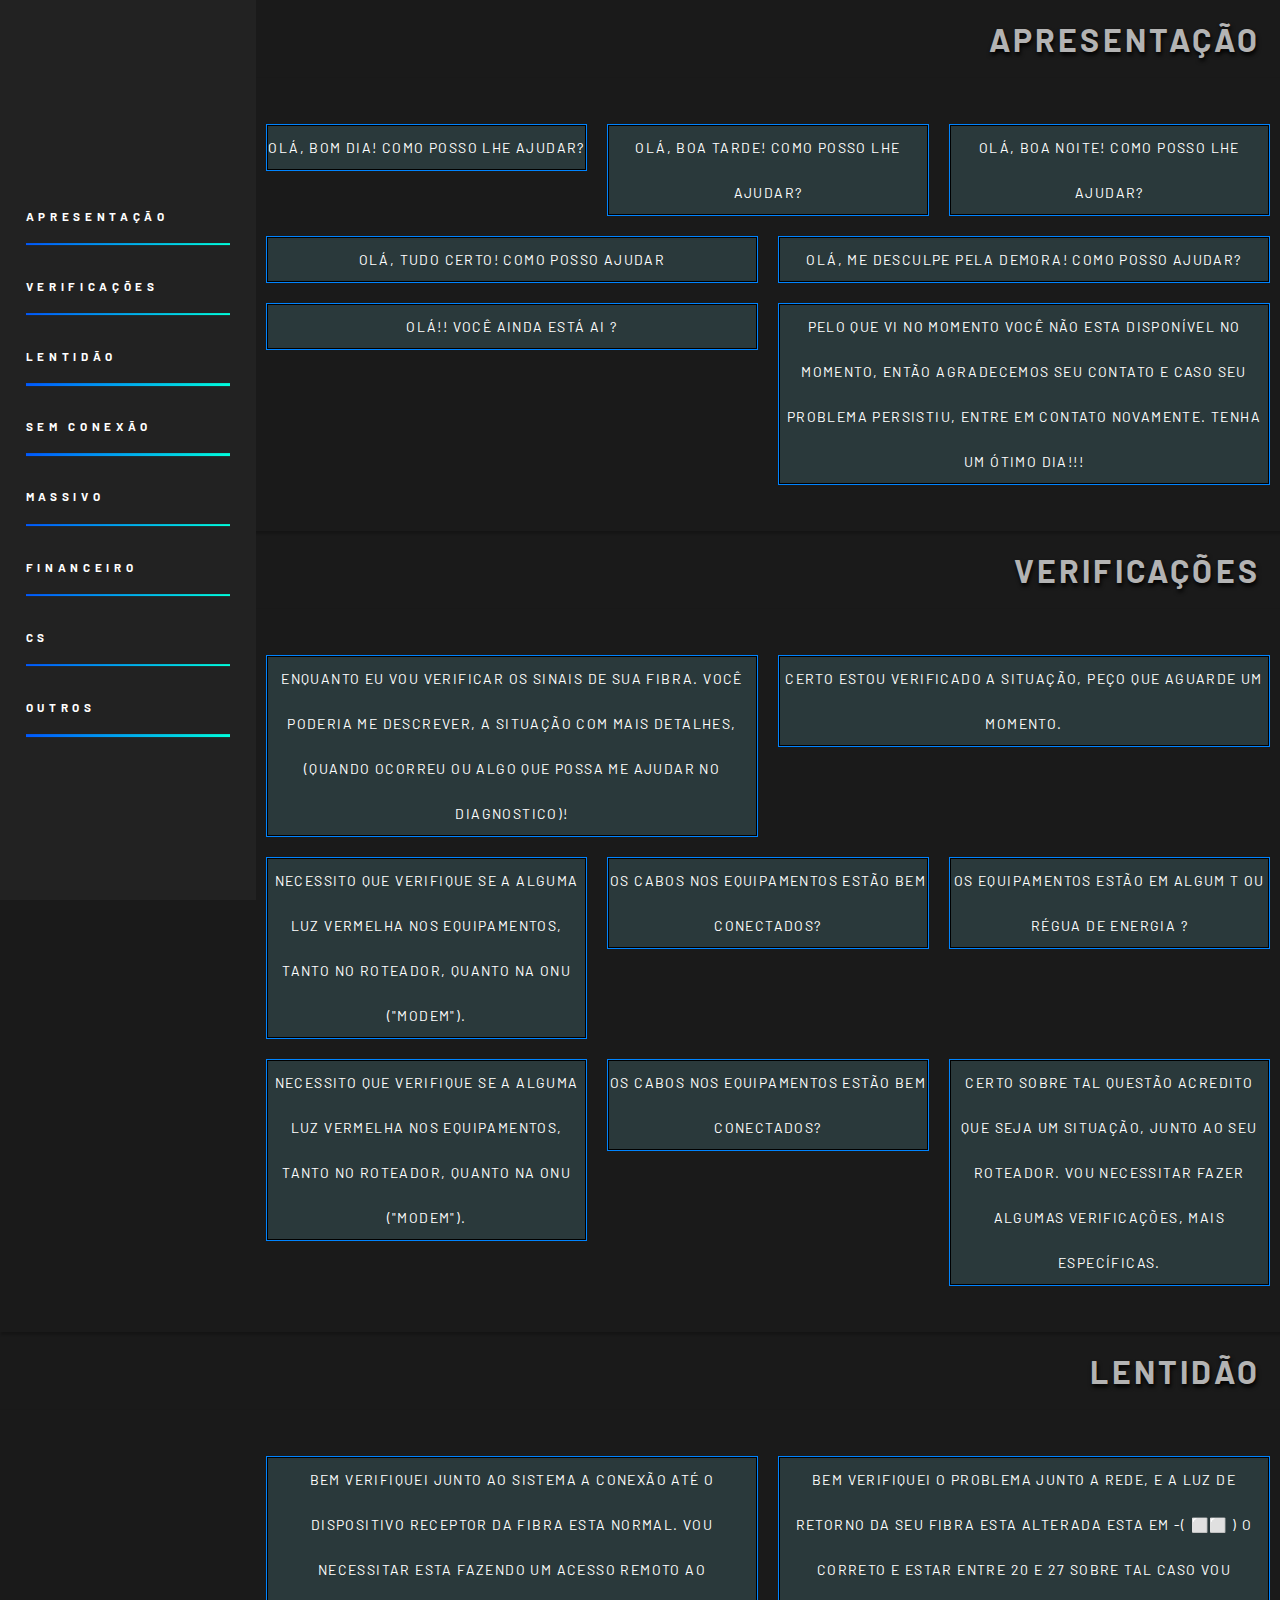
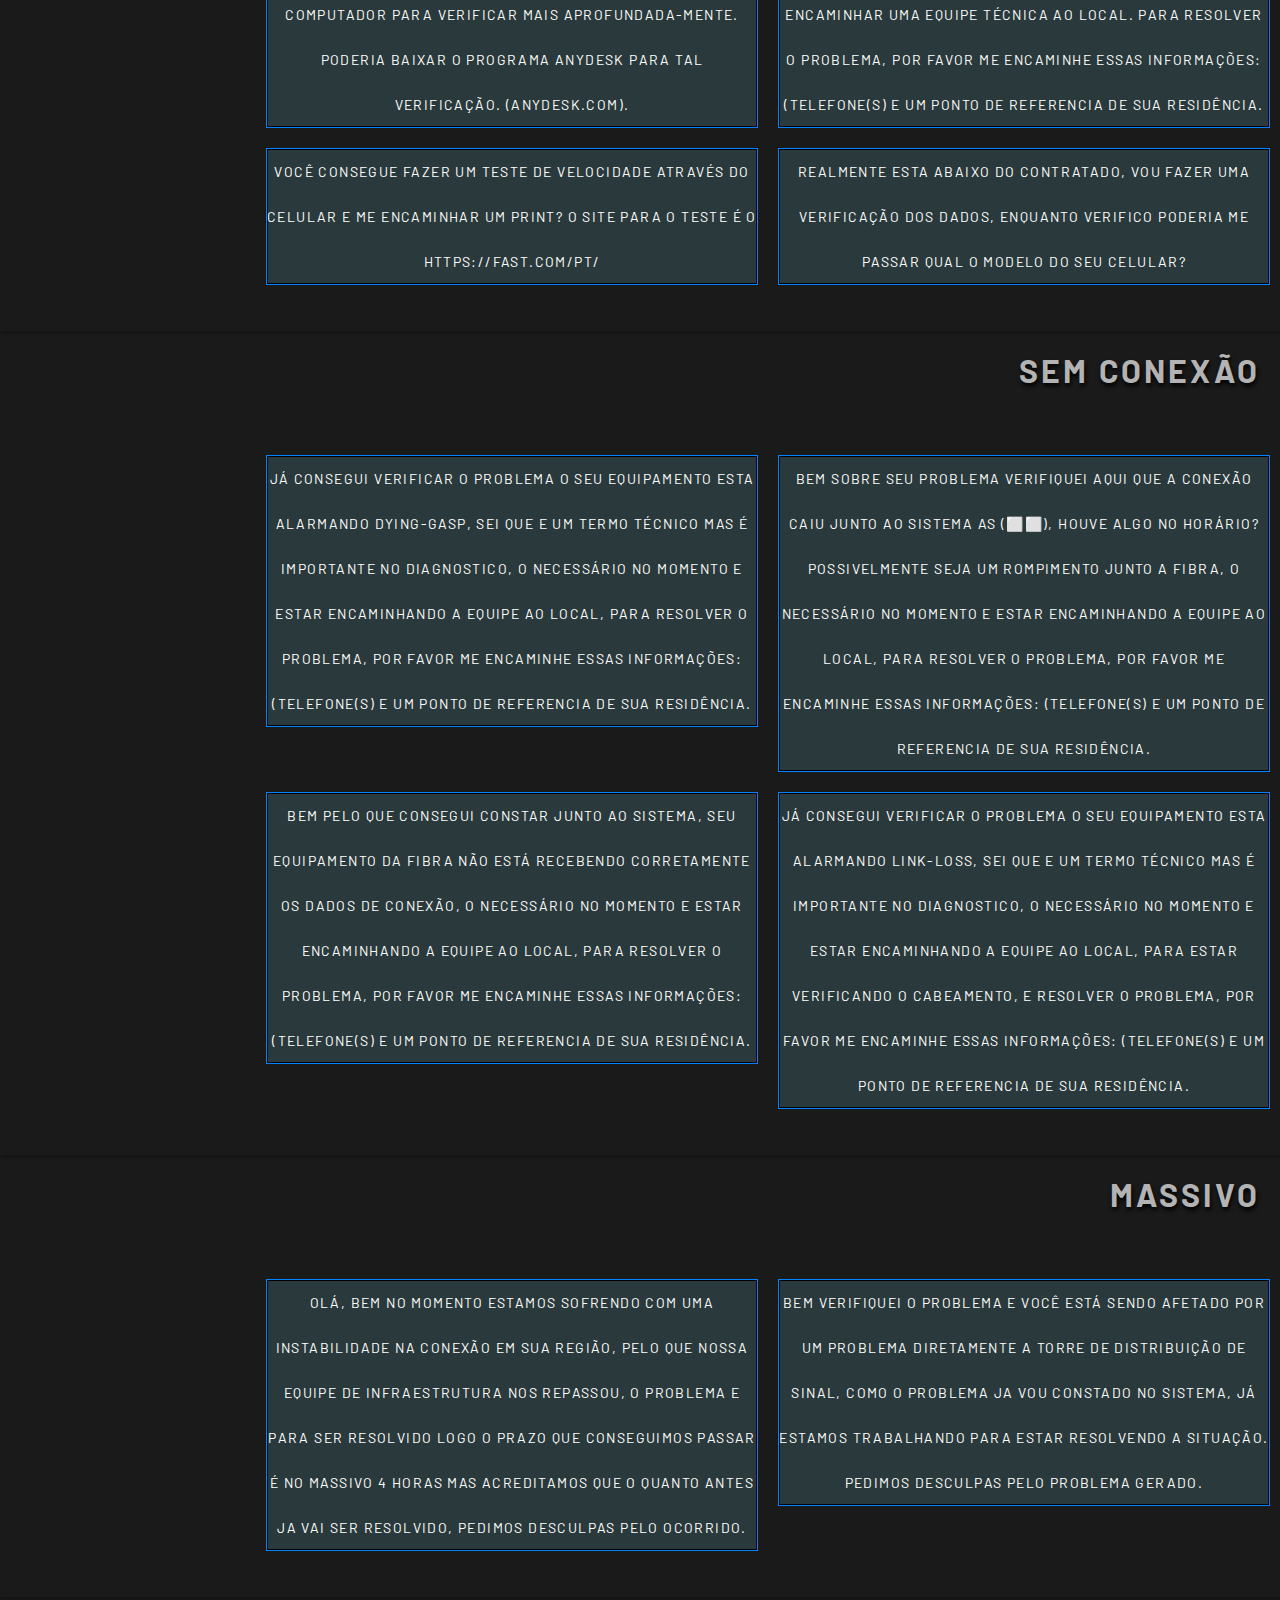
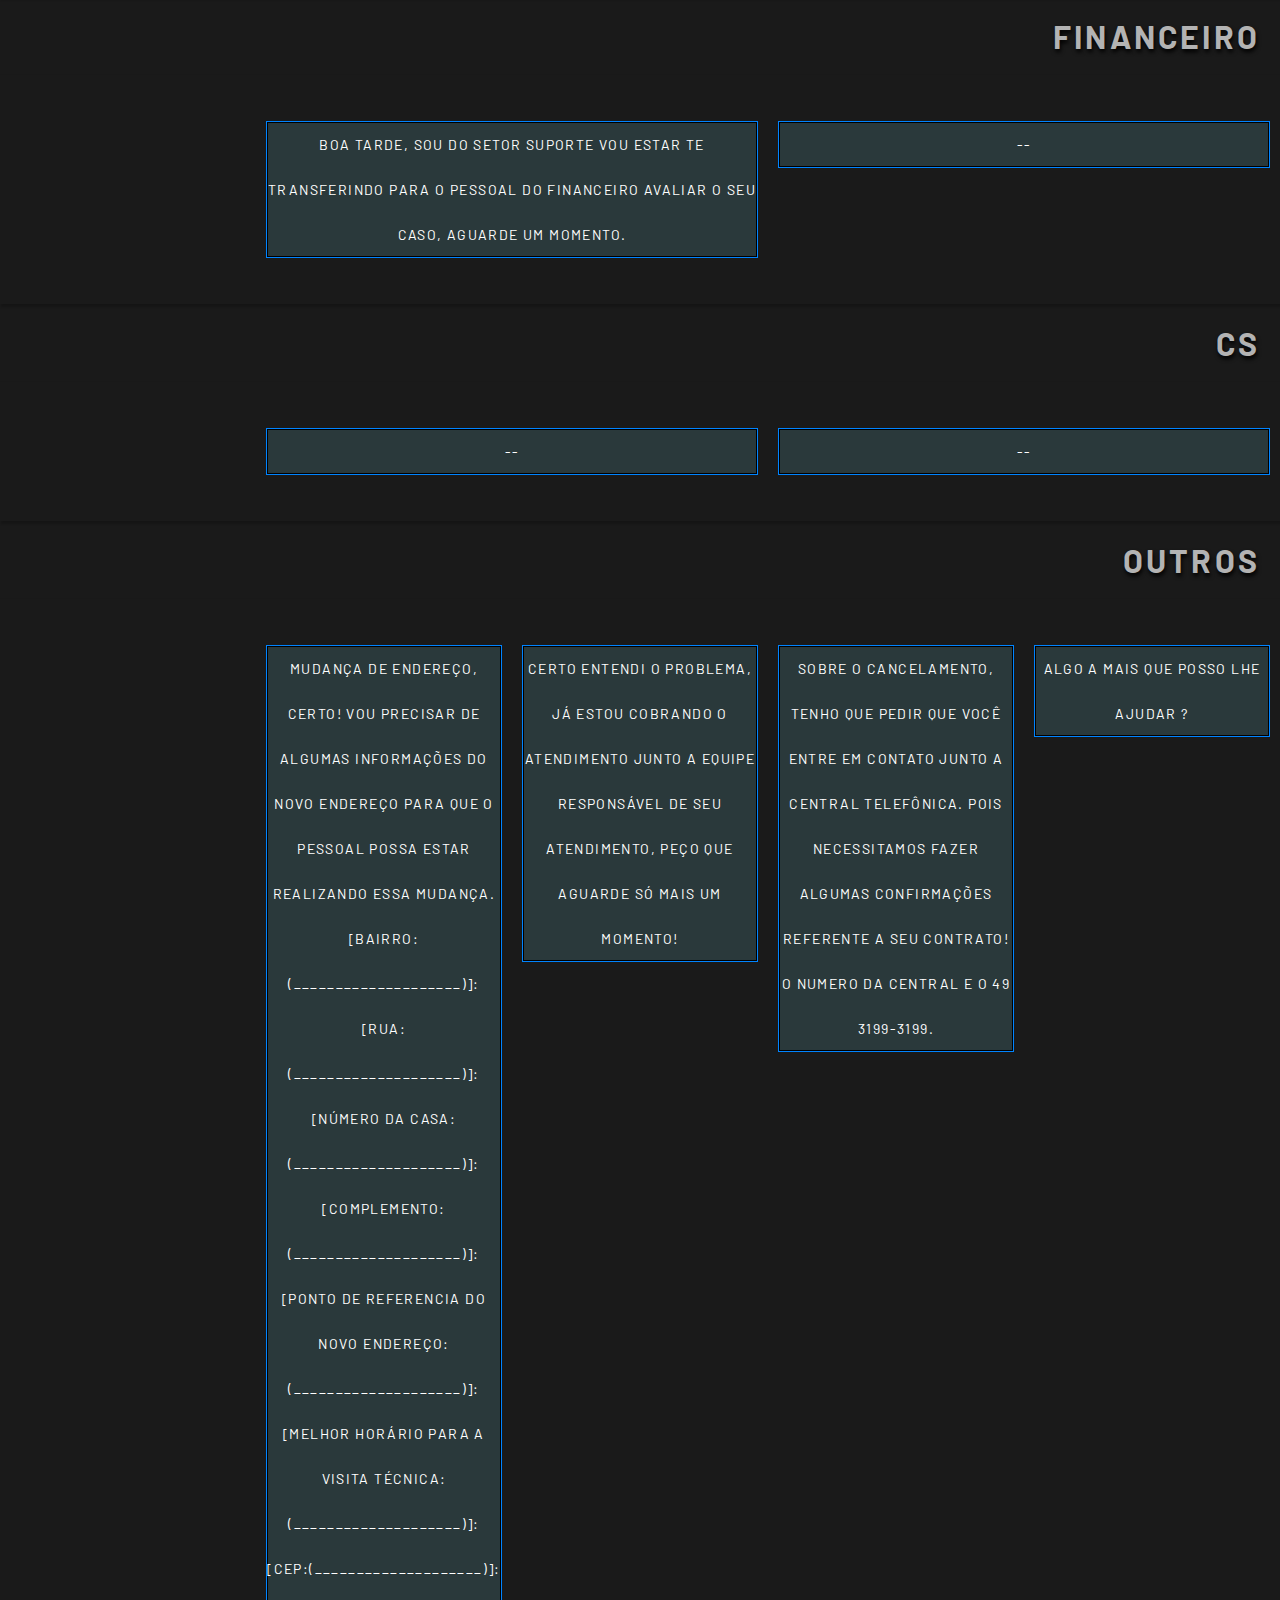
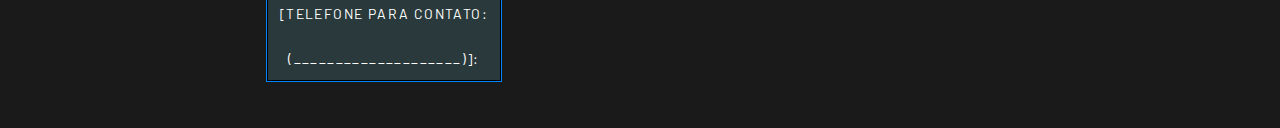
==== 1index.html @ c7c67cc8 "0.4" ====
<!DOCTYPE html>
<html lang="pt-BR">
<head>
    <meta charset="UTF-8">
    <meta http-equiv="X-UA-Compatible" content="IE=edge">
    <meta name="viewport" content="width=device-width, initial-scale=1.0">
    <link rel="stylesheet" href="/css/style.css">
    <script src="https://code.jquery.com/jquery-3.1.1.js"></script>
	<script src="/js/script.js"></script>

    <title>Triagem</title>
</head>
<body>
    
    <main class="main">
        <aside class="sidebar">
          <nav class="nav">
            <ul>
              <li><a href="#apresentacao">Apresentação</a></li>
              <li><a href="#verificacoes">Verificações</a></li>
              <li><a href="#lentidao">Lentidão</a></li>
              <li><a href="#semconexao">Sem Conexão</a></li>
              <li><a href="#massivo">Massivo</a></li>
              <li><a href="#financeiro">Financeiro</a></li>
              <li><a href="#cs">CS</a></li>
              <li><a href="#outros">Outros</a></li>
            </ul>
          </nav>
        </aside>
    </main>
    
    <section id="apresentacao">
        
        <h1> Apresentação </h1>
        <div class="buttons">
            <div class="container">
                <a href="#" class="button1 btn effect01"><span>Olá, Bom Dia! Como posso lhe ajudar? </span></a>
                <a href="#" class="button1 btn effect01"><span>Olá, Boa Tarde! Como posso lhe ajudar? </span></a>
                <a href="#" class="button1 btn effect01"><span>Olá, Boa Noite! Como posso lhe ajudar? </span></a>
            </div>
            <div class="container">
                <a href="#" class="button1 btn effect01"><span>Olá, Tudo certo! como posso ajudar </span></a>
                <a href="#" class="button1 btn effect01"><span>Olá, Me desculpe pela demora! como posso ajudar? </span></a>
            </div>
            <div class="container">
                <a href="#" class="button1 btn effect01"><span>Olá!! Você ainda está ai ?</span></a>
                <a href="#" class="button1 btn effect01"><span>Pelo que vi no momento você não esta disponível no momento, então agradecemos seu contato e caso seu problema persistiu, entre em contato novamente. Tenha um ótimo dia!!!</span></a>
            </div>
          </div>
    </section>

    <section id="verificacoes">
        <h1> Verificações </h1>
        <div class="buttons">
            <div class="container">
                <a href="#" class="button1 btn effect01"><span>Enquanto eu vou verificar os sinais de sua fibra. Você poderia me descrever, a situação com mais detalhes, (quando ocorreu ou algo que possa me ajudar no diagnostico)!</span></a>
                <a href="#" class="button1 btn effect01"><span>Certo estou verificado a situação, peço que aguarde um momento. </span></a>
            </div>
            <div class="container">
                <a href="#" class="button1 btn effect01"><span>Necessito que verifique se a alguma luz vermelha nos equipamentos, tanto no roteador, quanto na ONU ("Modem"). </span></a>
                <a href="#" class="button1 btn effect01"><span>Os cabos nos equipamentos estão bem conectados? </span></a>
                <a href="#" class="button1 btn effect01"><span>Os equipamentos estão em algum T ou régua de energia ? </span></a>
            </div>
            <div class="container">
                <a href="#" class="button1 btn effect01"><span>Necessito que verifique se a alguma luz vermelha nos equipamentos, tanto no roteador, quanto na ONU ("Modem"). </span></a>
                <a href="#" class="button1 btn effect01"><span>Os cabos nos equipamentos estão bem conectados? </span></a>
                <a href="#" class="button1 btn effect01"><span>Certo sobre tal questão acredito que seja um situação, junto ao seu roteador. Vou necessitar fazer algumas verificações, mais específicas. </span></a>
            </div>
          </div>
        </section>
        <section id="lentidao">
            <h1> Lentidão </h1>
            <div class="buttons">
                <div class="container">
                    <a href="/index.html" class="button1 btn effect01"><span>Bem verifiquei junto ao sistema a conexão até o dispositivo receptor da fibra esta normal. Vou necessitar esta fazendo um acesso remoto ao computador para verificar mais aprofundada-mente. Poderia baixar o programa Anydesk para tal verificação. (anydesk.com).</span></a>
                    <a href="#" class="button1 btn effect01"><span>Bem verifiquei o problema junto a rede, e a luz de retorno da seu fibra esta alterada esta em -( ⬜⬜ ) o correto e estar entre 20 e 27 sobre tal caso vou encaminhar uma equipe técnica ao local. Para resolver o problema, por favor me encaminhe essas informações: (Telefone(s) e um ponto de referencia de sua Residência.</span></a>
                </div>
                <div class="container">
                    <a href="/index.html" class="button1 btn effect01"><span>Você consegue fazer um teste de velocidade através do celular e me encaminhar um print? o site para o teste é o https://fast.com/pt/
                    </span></a>
                    <a href="#" class="button1 btn effect01"><span>Realmente esta abaixo do contratado, vou fazer uma verificação dos dados, enquanto verifico poderia me passar qual o modelo do seu celular?</span></a>
                </div>
            </div>
        </section>
        <section id="semconexao">
            <h1> Sem Conexão </h1>
            <div class="buttons">
                <div class="container">
                    <a href="/index.html" class="button1 btn effect01"><span>Já consegui verificar o problema o seu equipamento esta alarmando dying-gasp, sei que e um termo técnico mas é importante no diagnostico, o necessário no momento e estar encaminhando a equipe ao local, para resolver o problema, por favor me encaminhe essas informações: (Telefone(s) e um ponto de referencia de sua Residência.
                    </span></a>
                    <a href="#" class="button1 btn effect01"><span>Bem sobre seu problema verifiquei aqui que a conexão caiu junto ao sistema as (⬜⬜), houve algo no horário? Possivelmente seja um rompimento junto a fibra, o necessário no momento e estar encaminhando a equipe ao local, para resolver o problema, por favor me encaminhe essas informações: (Telefone(s) e um ponto de referencia de sua Residência.</span></a>
                </div>
                <div class="container">
                    <a href="/index.html" class="button1 btn effect01"><span>Bem pelo que consegui constar junto ao sistema, seu equipamento da fibra não está recebendo corretamente os dados de conexão, o necessário no momento e estar encaminhando a equipe ao local, para resolver o problema, por favor me encaminhe essas informações: (Telefone(s) e um ponto de referencia de sua Residência.
                    </span></a>
                    <a href="#" class="button1 btn effect01"><span>Já consegui verificar o problema o seu equipamento esta alarmando Link-loss, sei que e um termo técnico mas é importante no diagnostico, o necessário no momento e estar encaminhando a equipe ao local, para estar verificando o cabeamento, e resolver o problema, por favor me encaminhe essas informações: (Telefone(s) e um ponto de referencia de sua Residência.</span></a>
                </div>       
            </div>
        </section>
        <section id="massivo">
            <h1> Massivo </h1>
            <div class="buttons">
                <div class="container">
                    <a href="/index.html" class="button1 btn effect01"><span>Olá, Bem no momento estamos sofrendo com uma instabilidade na conexão em sua região, pelo que nossa equipe de Infraestrutura nos repassou, o problema e para ser resolvido logo o prazo que conseguimos passar é no massivo 4 horas mas acreditamos que o quanto antes ja vai ser resolvido, pedimos desculpas pelo ocorrido.</span></a>
                    <a href="#" class="button1 btn effect01"><span>Bem verifiquei o problema e você está sendo afetado por um problema diretamente a torre de distribuição de sinal, como o problema ja vou constado no sistema, já estamos trabalhando para estar resolvendo a situação. Pedimos desculpas pelo problema gerado.</span></a>
                </div>
            </div>
        </section>
        <section id="financeiro">
            <h1> Financeiro </h1>
            <div class="buttons">
                <div class="container">
                    <a href="/index.html" class="button1 btn effect01"><span>Boa tarde, sou do setor suporte vou estar te transferindo para o pessoal do financeiro avaliar o seu caso, aguarde um momento.</span></a>
                    <a href="#" class="button1 btn effect01"><span>--</span></a>
                </div>
            </div>
        </section>
        <section id="cs">
            <h1> cs </h1>
            <div class="buttons">
                <div class="container">
                    <a href="/index.html" class="button1 btn effect01"><span>--</span></a>
                    <a href="#" class="button1 btn effect01"><span>--</span></a>
                </div>
            </div>
        </section>
        <section id="outros">
            <h1> Outros </h1>
            <div class="buttons">
                <div class="container">
                    <a href="/index.html" class="button1 btn effect01"><span> 
                        Mudança de endereço, certo! Vou precisar de algumas informações do novo endereço para que o pessoal possa estar realizando essa mudança.
                        
                        [Bairro:(____________________)]:
                        
                        [Rua:(____________________)]:
                        
                        [Número da Casa:(____________________)]:
                        
                        [Complemento:(____________________)]:
                        
                        [Ponto de referencia do novo endereço:(____________________)]:
                        
                        [Melhor horário para a visita técnica:(____________________)]:
                        
                        [CEP:(____________________)]:
                        
                        [Telefone para contato:(____________________)]:              
                     </span></a>
                    <a href="#" class="button1 btn effect01"><span>
                        Certo entendi o problema, Já estou cobrando o atendimento junto a equipe responsável de seu atendimento, peço que aguarde só mais um momento! 
                    </span></a>
                    <a href="#" class="button1 btn effect01"><span>
                        Sobre o cancelamento, tenho que pedir que você entre em contato junto a central telefônica. Pois necessitamos fazer algumas confirmações referente a seu contrato! o numero da central e o 49 3199-3199.
                    </span></a>
                    <a href="#" class="button1 btn effect01"><span>
                        Algo a mais que posso lhe ajudar ?
                    </span></a>
                </div>
            </div>
        </section>
</body>
</html>
---- css/style.css ----
@import url("https://fonts.googleapis.com/css2?family=Barlow:wght@200;400;700&display=swap");
* {
  margin: 0;
  padding: 0;
  font-family: 'Barlow', sans-serif;
}

html {
  font-size: 18px;
  background-color: #1a1a1a;
}

.sidebar {
  position: fixed;
  width: 20%;
  height: 100%;
  background: #222222;
  font-size: 0.65em;
}

.nav {
  position: relative;
  margin: 0 10%;
  text-align: left;
  top: 50%;
  -webkit-transform: translateY(-50%);
          transform: translateY(-50%);
  font-weight: bold;
}

.nav ul {
  list-style: none;
}

.nav ul li {
  position: relative;
  margin: 1em 0;
}

.nav ul li a {
  line-height: 5em;
  text-transform: uppercase;
  text-decoration: none;
  letter-spacing: 0.4em;
  color: #ffffff;
  display: block;
  -webkit-transition: all ease-out 300ms;
  transition: all ease-out 300ms;
}

.nav ul li:not(.active):hover a {
  color: #f7f7f7;
  padding-left: 20px;
  font-size: 12px;
}

.nav ul li::after {
  content: '';
  position: absolute;
  width: 100%;
  height: 0.2em;
  background: #1a1a1a;
  left: 0;
  bottom: 0;
  background-image: -webkit-gradient(linear, left top, right top, from(#0059ff), to(#00ffdd));
  background-image: linear-gradient(to right, #0059ff, #00ffdd);
}

.nav ul :hover {
  background: #00ca97;
}

section {
  /*btn_background*/
  /*btn_text*/
}

section h1 {
  letter-spacing: 0.1em;
  text-align: right;
  margin: 0 auto;
  padding: 20px;
  color: #b3b3b3;
  font-size: 32px;
  text-shadow: 1px 3px 4px black;
  text-transform: uppercase;
}

section .buttons {
  text-align: center;
  width: 100%;
  height: 100%;
  padding: 2em 0em;
  -webkit-box-shadow: 2px 2px 2px 1px rgba(0, 0, 0, 0.2);
          box-shadow: 2px 2px 2px 1px rgba(0, 0, 0, 0.2);
}

section .container {
  -webkit-box-align: start;
      -ms-flex-align: start;
          align-items: flex-start;
  display: -webkit-box;
  display: -ms-flexbox;
  display: flex;
  -webkit-box-orient: horizontal;
  -webkit-box-direction: normal;
      -ms-flex-direction: row;
          flex-direction: row;
  -webkit-box-pack: center;
      -ms-flex-pack: center;
          justify-content: center;
  text-align: center;
  max-width: 100%;
  margin-left: 20%;
}

section .btn {
  margin: 10px;
  letter-spacing: 0.1em;
  cursor: pointer;
  font-size: 14px;
  font-weight: 400;
  line-height: 45px;
  position: relative;
  text-decoration: none;
  text-transform: uppercase;
  width: 100%;
}

section .btn:hover {
  text-decoration: none;
}

section .effect01 {
  color: #ffffff;
  border: 0.07px solid #0084ff;
  -webkit-box-shadow: 0px 0px 0px 1px #000 inset;
          box-shadow: 0px 0px 0px 1px #000 inset;
  background-color: #2a393b;
  overflow: hidden;
  position: relative;
  -webkit-transition: all 0.3s ease-in-out;
  transition: all 0.3s ease-in-out;
}

section .effect01:hover {
  border: 1px solid #10363d;
  background-color: #d8d8d8;
  -webkit-box-shadow: 0px 0px 0px 4px #EEE inset;
          box-shadow: 0px 0px 0px 4px #EEE inset;
}

section .effect01 span {
  -webkit-transition: all 0.2s ease-out;
  transition: all 0.2s ease-out;
  z-index: 2;
}

section .effect01:hover span {
  color: black;
}
/*# sourceMappingURL=style.css.map */
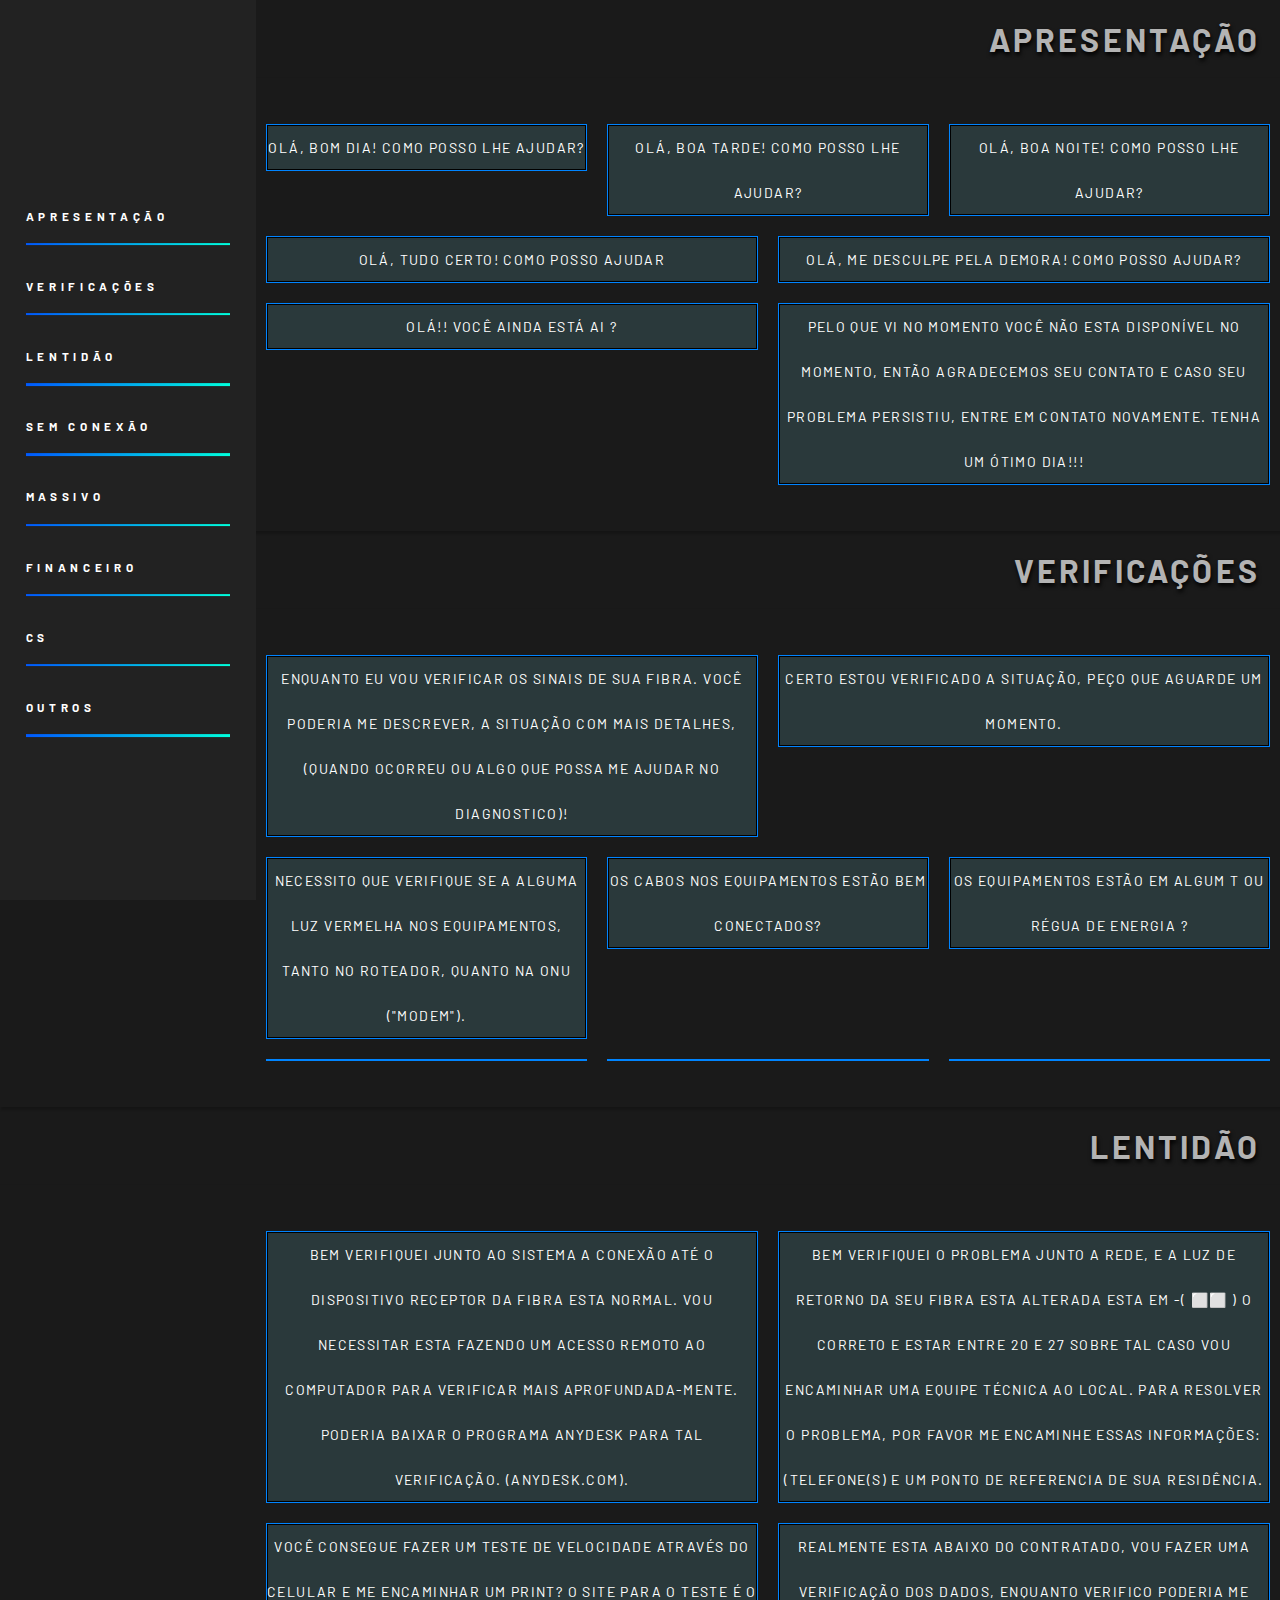
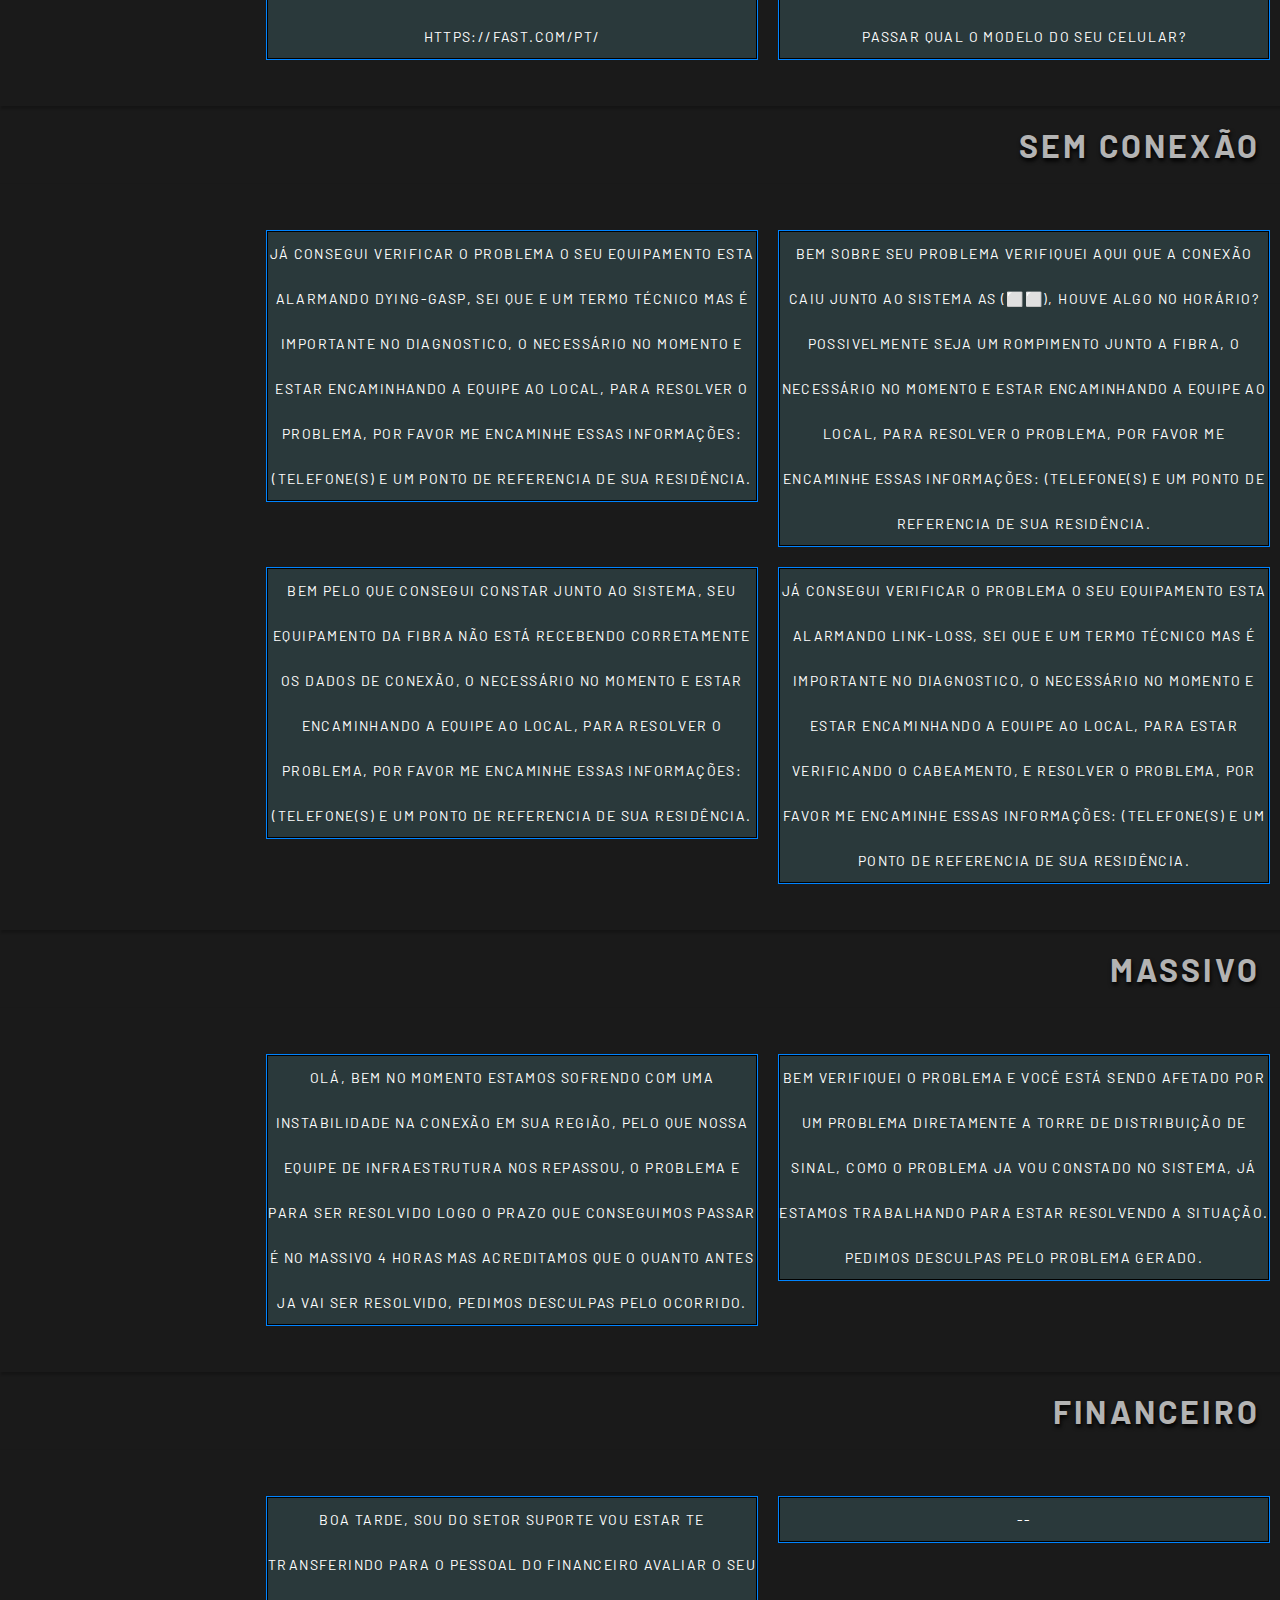
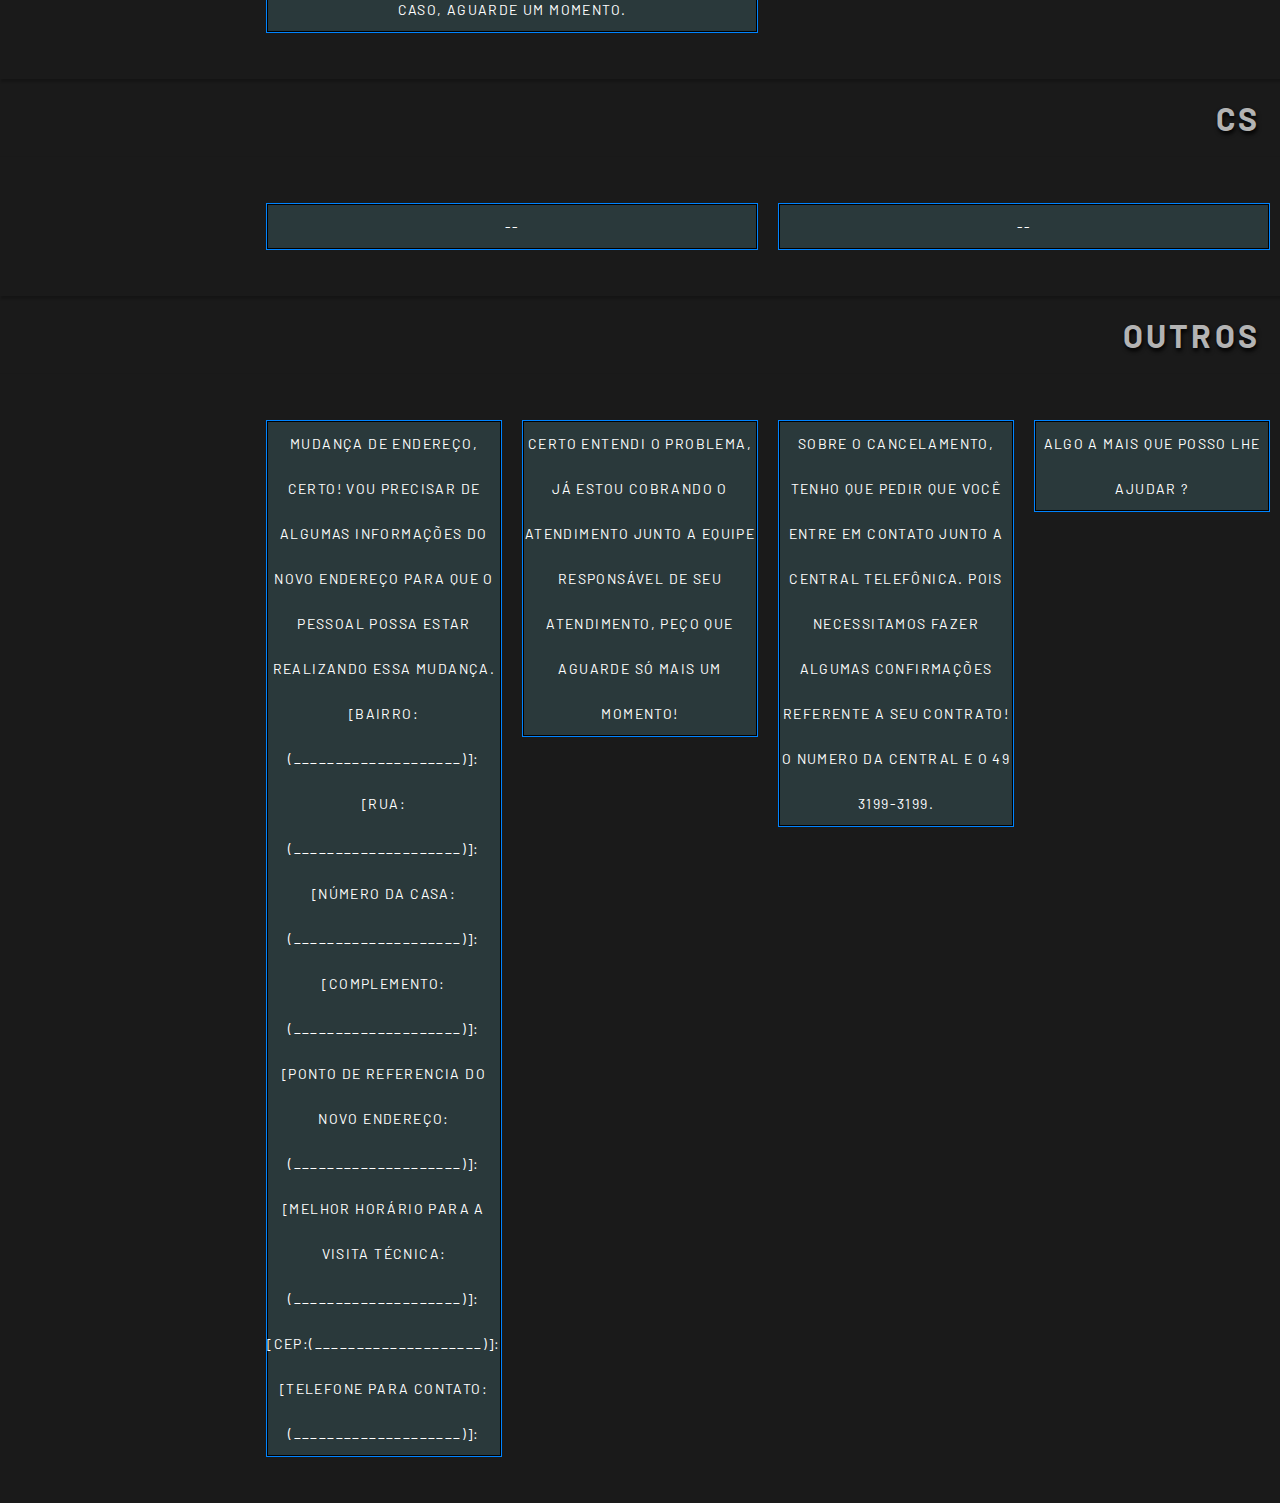
==== commit 62cd5d4d: "0.4.2" ====
--- a/1index.html
+++ b/1index.html
@@ -62,9 +62,9 @@
                 <a href="#" class="button1 btn effect01"><span>Os equipamentos estão em algum T ou régua de energia ? </span></a>
             </div>
             <div class="container">
-                <a href="#" class="button1 btn effect01"><span>Necessito que verifique se a alguma luz vermelha nos equipamentos, tanto no roteador, quanto na ONU ("Modem"). </span></a>
-                <a href="#" class="button1 btn effect01"><span>Os cabos nos equipamentos estão bem conectados? </span></a>
-                <a href="#" class="button1 btn effect01"><span>Certo sobre tal questão acredito que seja um situação, junto ao seu roteador. Vou necessitar fazer algumas verificações, mais específicas. </span></a>
+                <a href="#" class="button1 btn effect01"><span> </span></a>
+                <a href="#" class="button1 btn effect01"><span> </span></a>
+                <a href="#" class="button1 btn effect01"><span> </span></a>
             </div>
           </div>
         </section>
--- a/css/style.css
+++ b/css/style.css
@@ -159,4 +159,23 @@
 section .effect01:hover span {
   color: black;
 }
+
+.quemfez {
+  margin: 20px;
+  color: #0059ff;
+  text-align: end;
+}
+
+.quemfez h3 {
+  font-size: 18px;
+  color: #fafcfc;
+}
+
+.quemfez p {
+  color: #757575;
+}
+
+.quemfez p span {
+  color: #0066ff;
+}
 /*# sourceMappingURL=style.css.map */